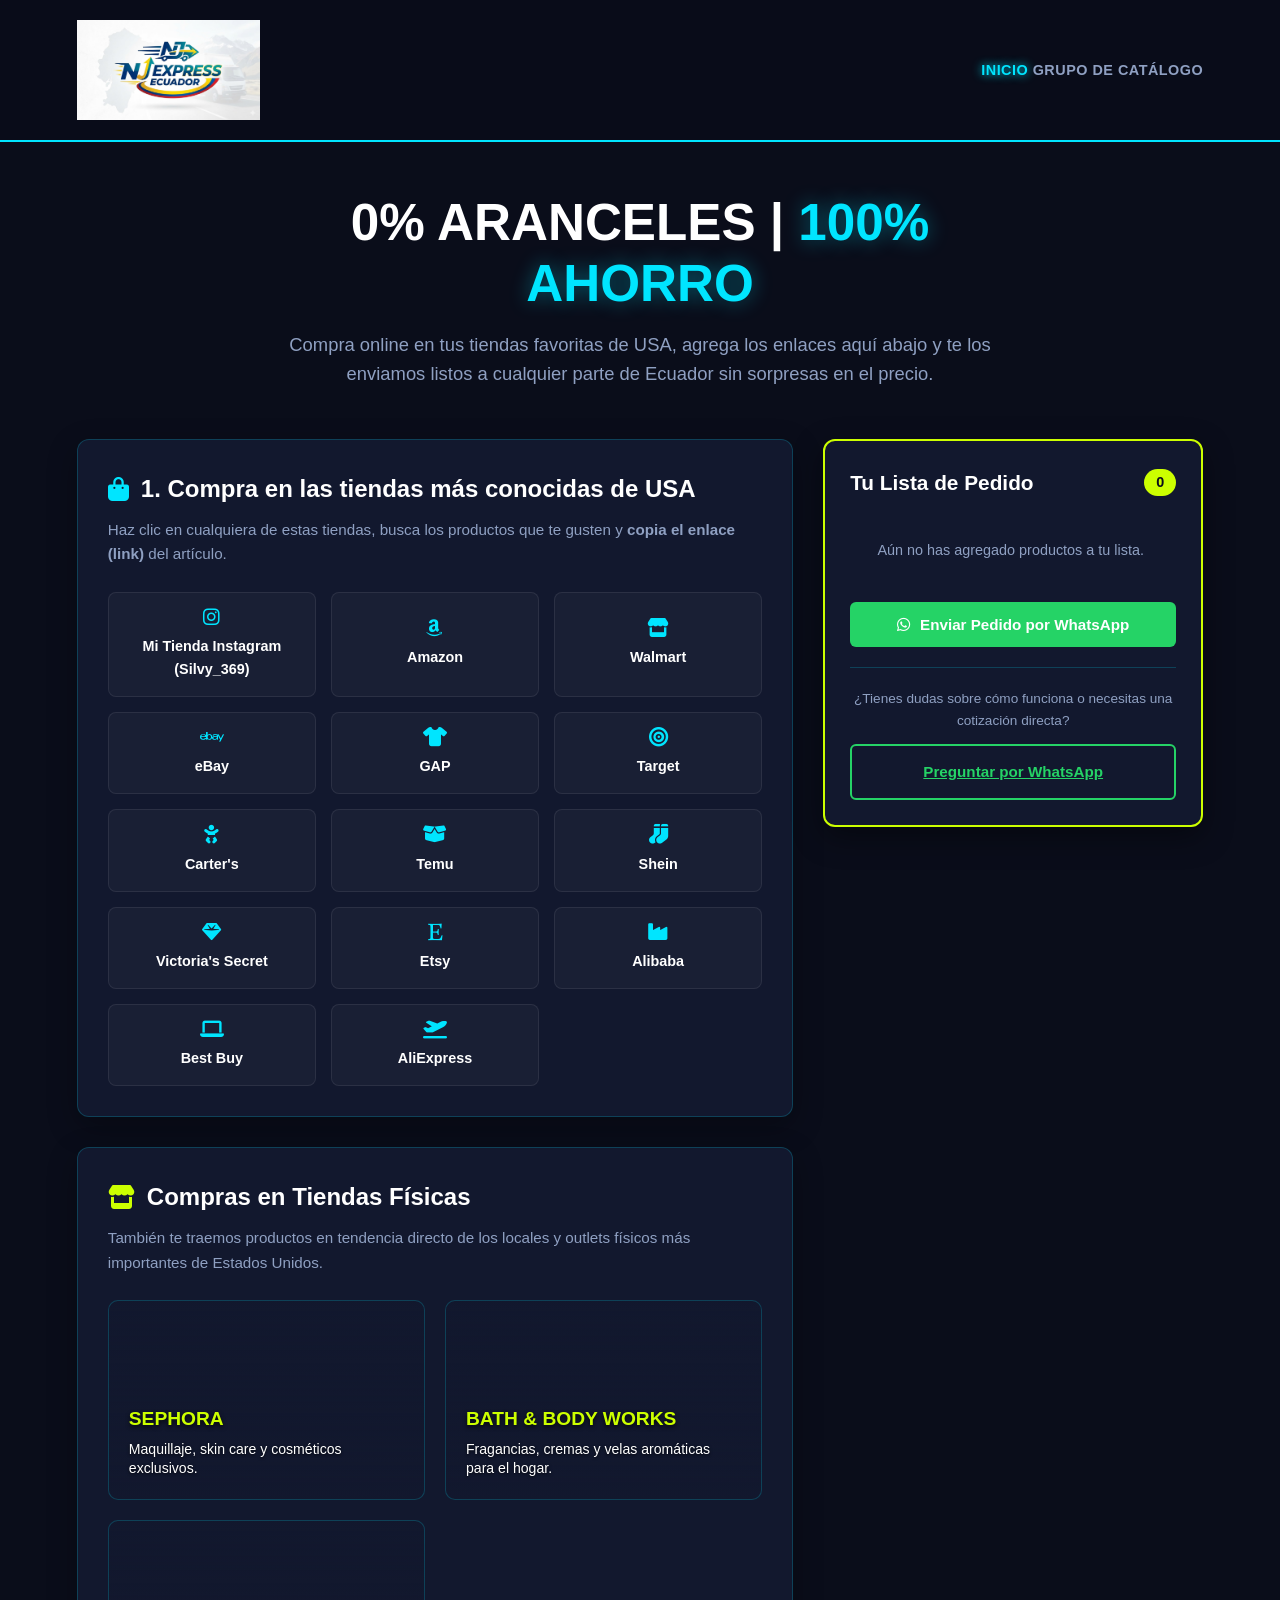
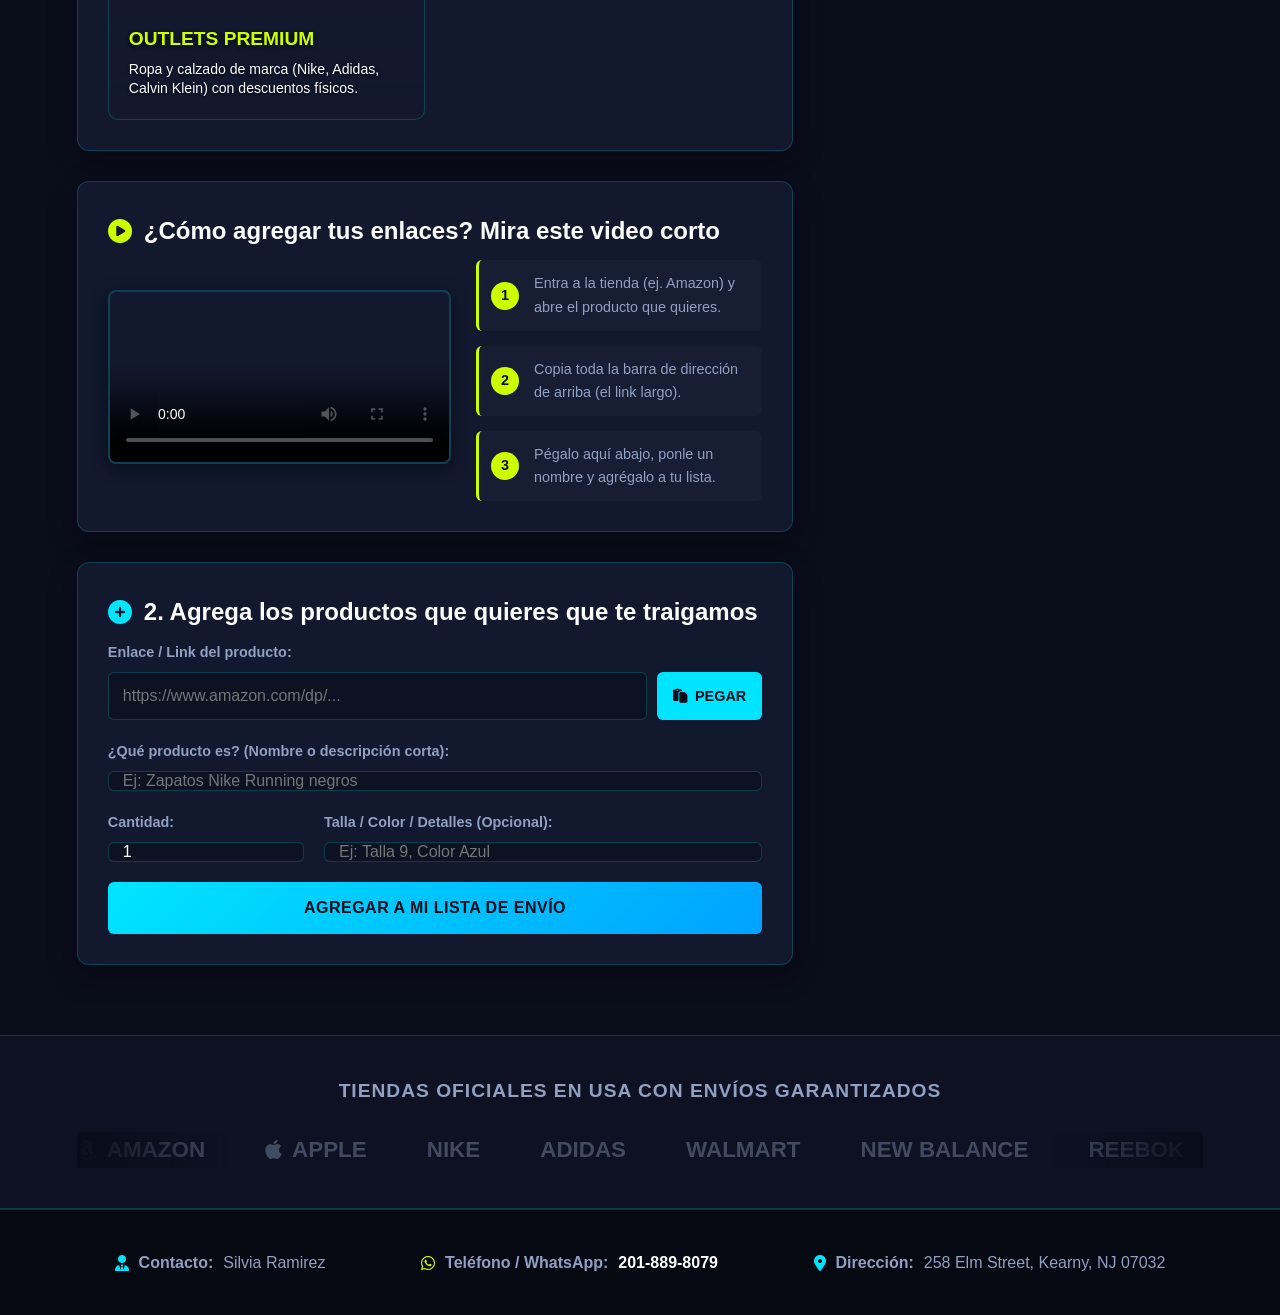
==== pruevas.html @ bc56a2fa "pruevas" ====
<!DOCTYPE html>
<html lang="es">
<head>
    <meta charset="UTF-8">
    <meta name="viewport" content="width=device-width, initial-scale=1.0">
    <title>NJ Express Ecuador | Tus compras en USA fácil</title>
     <link rel="apple-touch-icon" href="/apple-touch-icon.png">
    <link rel="stylesheet" href="pruevas.css">
    <link rel="manifest" href="manifest.json">
    <link rel="stylesheet" href="https://cdnjs.cloudflare.com/ajax/libs/font-awesome/6.4.0/css/all.min.css">
</head>
<body>

    <header class="navbar">
<div class="logo-container">
    <a href="#">
        <img src="images/logo3.webp" alt="NJ Express Ecuador" class="logo-img">
    </a>
</div>
        <nav class="nav-menu">
            <a href="#" class="active">INICIO</a>
            <a href="https://wa.me/12018898079" target="_blank" rel="noopener noreferrer">GRUPO DE CATÁLOGO</a>
        </nav>
    </header>

    <div class="hero-header">
        <h1>0% Aranceles | <span class="highlight">100% Ahorro</span></h1>
        <p>Compra online en tus tiendas favoritas de USA, agrega los enlaces aquí abajo y te los enviamos listos a cualquier parte de Ecuador sin sorpresas en el precio.</p>
    </div>

    <div class="container">
        
        <main class="contenido-principal">
            
            <section class="card-section">
                <h2><i class="fas fa-shopping-bag icon-cyan"></i> 1. Compra en las tiendas más conocidas de USA</h2>
                <p class="section-desc">Haz clic en cualquiera de estas tiendas, busca los productos que te gusten y <strong>copia el enlace (link)</strong> del artículo.</p>
                
                <div class="grid-tiendas">
                    <a href="https://www.instagram.com/silvy_369?utm_source=qr" target="_blank" class="tienda-card" rel="noopener noreferrer">
                        <i class="fab fa-instagram"></i> Mi Tienda Instagram (Silvy_369)</a>
                    <a href="https://www.amazon.com" target="_blank" class="tienda-card" rel="noopener noreferrer"><i class="fab fa-amazon"></i> Amazon</a>
                    <a href="https://www.walmart.com" target="_blank" class="tienda-card" rel="noopener noreferrer"><i class="fas fa-store"></i> Walmart</a>
                    <a href="https://www.ebay.com" target="_blank" class="tienda-card" rel="noopener noreferrer"><i class="fab fa-ebay"></i> eBay</a>
                    <a href="https://www.gap.com" target="_blank" class="tienda-card" rel="noopener noreferrer"><i class="fas fa-tshirt"></i> GAP</a>
                    <a href="https://www.target.com" target="_blank" class="tienda-card" rel="noopener noreferrer"><i class="fas fa-bullseye"></i> Target</a>
                    <a href="https://www.carters.com" target="_blank" class="tienda-card" rel="noopener noreferrer"><i class="fas fa-baby"></i> Carter's</a>
                    <a href="https://www.temu.com" target="_blank" class="tienda-card" rel="noopener noreferrer"><i class="fas fa-box-open"></i> Temu</a>
                    <a href="https://www.shein.com" target="_blank" class="tienda-card" rel="noopener noreferrer"><i class="fas fa-socks"></i> Shein</a>
                    <a href="https://www.victoriassecret.com" target="_blank" class="tienda-card" rel="noopener noreferrer"><i class="fas fa-gem"></i> Victoria's Secret</a>
                    <a href="https://www.etsy.com" target="_blank" class="tienda-card" rel="noopener noreferrer"><i class="fab fa-etsy"></i> Etsy</a>
                    <a href="https://www.alibaba.com" target="_blank" class="tienda-card" rel="noopener noreferrer"><i class="fas fa-industry"></i> Alibaba</a>
                    <a href="https://www.bestbuy.com" target="_blank" class="tienda-card" rel="noopener noreferrer"><i class="fas fa-laptop"></i> Best Buy</a>
                    <a href="https://www.aliexpress.com" target="_blank" class="tienda-card" rel="noopener noreferrer"><i class="fas fa-plane-departure"></i> AliExpress</a>
                </div>
            </section>

            <section class="card-section seccion-tiendas-fisicas">
                <h2><i class="fas fa-store icon-yellow"></i> Compras en Tiendas Físicas</h2>
                <p class="section-desc">También te traemos productos en tendencia directo de los locales y outlets físicos más importantes de Estados Unidos.</p>
                
                <div class="grid-fisicas">
                    <div class="fisica-card" style="background-image: linear-gradient(to bottom, rgba(18,24,46,0.3), rgba(18,24,46,0.95)), url('https://images.unsplash.com/photo-1601924994987-69e26d50dc26?w=500&auto=format&fit=crop&q=60');">
                        <div class="fisica-info">
                            <h3>SEPHORA</h3>
                            <p>Maquillaje, skin care y cosméticos exclusivos.</p>
                        </div>
                    </div>
                    <div class="fisica-card" style="background-image: linear-gradient(to bottom, rgba(18,24,46,0.3), rgba(18,24,46,0.95)), url('https://images.unsplash.com/photo-1513151233558-d860c5398176?w=500&auto=format&fit=crop&q=60');">
                        <div class="fisica-info">
                            <h3>BATH & BODY WORKS</h3>
                            <p>Fragancias, cremas y velas aromáticas para el hogar.</p>
                        </div>
                    </div>
                    <div class="fisica-card" style="background-image: linear-gradient(to bottom, rgba(18,24,46,0.3), rgba(18,24,46,0.95)), url('https://images.unsplash.com/photo-1542291026-7eec264c27ff?w=500&auto=format&fit=crop&q=60');">
                        <div class="fisica-info">
                            <h3>OUTLETS PREMIUM</h3>
                            <p>Ropa y calzado de marca (Nike, Adidas, Calvin Klein) con descuentos físicos.</p>
                        </div>
                    </div>
                </div>
            </section>

            <section class="card-section seccion-tutorial">
                <h2><i class="fas fa-play-circle icon-yellow"></i> ¿Cómo agregar tus enlaces? Mira este video corto</h2>
                <div class="grid-tutorial">
                    <div class="contenedor-video">
                        <video controls poster="https://images.unsplash.com/photo-1523474253046-8cd2748b5fd2?w=500&auto=format&fit=crop&q=60" width="100%">
                            <source src="tu-video.mp4" type="video/mp4">
                            Tu navegador no soporta videos incrustados.
                        </video>
                    </div>
                    <div class="pasos-guia">
                        <div class="paso">
                            <span class="numero">1</span>
                            <p>Entra a la tienda (ej. Amazon) y abre el producto que quieres.</p>
                        </div>
                        <div class="paso">
                            <span class="numero">2</span>
                            <p>Copia toda la barra de dirección de arriba (el link largo).</p>
                        </div>
                        <div class="paso">
                            <span class="numero">3</span>
                            <p>Pégalo aquí abajo, ponle un nombre y agrégalo a tu lista.</p>
                        </div>
                    </div>
                </div>
            </section>

            <section class="card-section">
                <h2><i class="fas fa-plus-circle icon-cyan"></i> 2. Agrega los productos que quieres que te traigamos</h2>
                <form id="form-producto" onsubmit="event.preventDefault(); agregarAlCarrito();">
                    <div class="form-grupo">
                        <label for="prod-url">Enlace / Link del producto:</label>
                        <div class="input-con-boton">
                            <input type="url" id="prod-url" placeholder="https://www.amazon.com/dp/..." required>
                            <button type="button" id="btn-pegar-link" class="btn-pegar" title="Pegar enlace copiado">
                                <i class="fas fa-paste"></i> Pegar
                            </button>
                        </div>
                    </div>
                    <div class="form-grupo">
                        <label for="prod-nombre">¿Qué producto es? (Nombre o descripción corta):</label>
                        <input type="text" id="prod-nombre" placeholder="Ej: Zapatos Nike Running negros" required>
                    </div>
                    <div class="form-row">
                        <div class="form-grupo field-cantidad">
                            <label for="prod-cantidad">Cantidad:</label>
                            <input type="number" id="prod-cantidad" value="1" min="1" required>
                        </div>
                        <div class="form-grupo field-detalles">
                            <label for="prod-nota">Talla / Color / Detalles (Opcional):</label>
                            <input type="text" id="prod-nota" placeholder="Ej: Talla 9, Color Azul">
                        </div>
                    </div>
                    <button type="submit" class="btn-add">Agregar a mi Lista de Envío</button>
                </form>
            </section>
        </main>

        <aside class="barra-lateral">
            <section class="carrito-fijo">
                <h2>Tu Lista de Pedido <span id="contador-productos" class="badge-contador">0</span></h2>
                
                <ul id="lista-carrito" class="lista-productos">
                    <p class="vacio-msg" id="carrito-vacio">Aún no has agregado productos a tu lista.</p>
                </ul>

                <button class="btn-whatsapp" onclick="enviarPedidoWhatsApp()">
                    <i class="fab fa-whatsapp"></i> Enviar Pedido por WhatsApp
                </button>

                <hr class="separador">

                <p class="txt-ayuda">¿Tienes dudas sobre cómo funciona o necesitas una cotización directa?</p>
                <a href="https://wa.me/12018898079?text=Hola%20Silvia,%20tengo%20una%20duda%20sobre%20los%20envíos%20a%20Ecuador." target="_blank" rel="noopener noreferrer" class="btn-whatsapp btn-contacto-directo">
                    Preguntar por WhatsApp
                </a>
            </section>
        </aside>

    </div>

    <section class="seccion-marcas">
        <h2>Tiendas oficiales en USA con envíos garantizados</h2>
        <div class="carrusel-contenedor">
            <div class="carrusel-track">
                <div class="marca-logo"><i class="fab fa-amazon"></i> AMAZON</div>
                <div class="marca-logo"><i class="fab fa-apple"></i> APPLE</div>
                <div class="marca-logo">NIKE</div>
                <div class="marca-logo">ADIDAS</div>
                <div class="marca-logo">WALMART</div>
                <div class="marca-logo">NEW BALANCE</div>
                <div class="marca-logo">REEBOK</div>
                <div class="marca-logo">GAP</div>
                <div class="marca-logo">EBAY</div>
                
                <div class="marca-logo"><i class="fab fa-amazon"></i> AMAZON</div>
                <div class="marca-logo"><i class="fab fa-apple"></i> APPLE</div>
                <div class="marca-logo">NIKE</div>
                <div class="marca-logo">ADIDAS</div>
                <div class="marca-logo">WALMART</div>
                <div class="marca-logo">NEW BALANCE</div>
                <div class="marca-logo">REEBOK</div>
                <div class="marca-logo">GAP</div>
                <div class="marca-logo">EBAY</div>
            </div>
        </div>
    </section>

    <footer class="footer-info">
        <div class="footer-content">
            <p><i class="fas fa-user-tie icon-cyan"></i> <strong>Contacto:</strong> Silvia Ramirez</p>
            <p><i class="fab fa-whatsapp icon-yellow"></i> <strong>Teléfono / WhatsApp:</strong> <a href="https://wa.me/12018898079" target="_blank" rel="noopener noreferrer">201-889-8079</a></p>
            <p><i class="fas fa-map-marker-alt icon-cyan"></i> <strong>Dirección:</strong> 258 Elm Street, Kearny, NJ 07032</p>
        </div>
    </footer>

    <script src="pruevas.js"></script>
</body>
</html>
---- pruevas.css ----
/* --- PALETA DE COLORES LLAMATIVA Y ELÉCTRICA --- */
:root {
    --bg-dark: #0a0d1a;          
    --bg-card: #12182e;          
    --primary-neon: #00e5ff;     
    --secondary-neon: #ccff00;   
    --text-light: #ffffff;
    --text-muted: #8fa0c2;
    --border-color: rgba(0, 229, 255, 0.2);
    --font-main: 'Segoe UI', Roboto, Helvetica, Arial, sans-serif;
}

/* --- ESTILOS BASE --- */
* {
    margin: 0;
    padding: 0;
    box-sizing: border-box;
}

body {
    background-color: var(--bg-dark);
    color: var(--text-light);
    font-family: var(--font-main);
    line-height: 1.6;
    overflow-x: hidden;
}

/* --- NAVBAR --- */
.navbar {
    display: flex;
    justify-content: space-between;
    align-items: center;
    padding: 20px 6%;
    background-color: rgba(10, 13, 26, 0.95);
    border-bottom: 2px solid var(--primary-neon);
    position: sticky;
    top: 0;
    z-index: 1000;

}

/* Contenedor del logo en la esquina superior izquierda */
.logo-container {
    display: flex;
    align-items: center;
    justify-content: flex-start;
}

/* Estilos para que la imagen del logo no se deforme */
.logo-img {
    max-height: 100px;       /* Ajusta esta altura según qué tan grande quieras el logo */
    width: auto;         /* Mantiene la proporción original de tu logo */
    object-fit: contain;
    display: block;
}

/* Opcional: un pequeño efecto visual al pasar el mouse por encima */
.logo-img:hover {
    opacity: 0.9;
}

.nav-menu a {
    font-size: 0.9rem;
    font-weight: 700;
    color: var(--text-muted);
    text-transform: uppercase;
    text-decoration: none;
    letter-spacing: 0.5px;
}

.nav-menu a.active, .nav-menu a:hover {
    color: var(--primary-neon);
    text-shadow: 0 0 10px var(--primary-neon);
}

/* --- HERO HEADER --- */
.hero-header {
    text-align: center;
    padding: 50px 6% 30px 6%;
    max-width: 900px;
    margin: 0 auto;
}

.hero-header h1 {
    font-size: 3.2rem;
    font-weight: 900;
    text-transform: uppercase;
    line-height: 1.2;
    margin-bottom: 15px;
}

.hero-header .highlight {
    color: var(--primary-neon);
    text-shadow: 0 0 20px rgba(0, 229, 255, 0.4);
}

.hero-header p {
    font-size: 1.15rem;
    color: var(--text-muted);
}

/* --- CONTENEDOR GRID DOS COLUMNAS --- */
.container {
    display: grid;
    grid-template-columns: 1fr 380px;
    gap: 30px;
    padding: 20px 6% 40px 6%;
    max-width: 1400px;
    margin: 0 auto;
}

/* --- TARJETAS DE SECCIÓN --- */
.card-section {
    background-color: var(--bg-card);
    border-radius: 12px;
    padding: 30px;
    margin-bottom: 30px;
    border: 1px solid var(--border-color);
    box-shadow: 0 10px 30px rgba(0, 0, 0, 0.3);
}

.card-section h2 {
    font-size: 1.5rem;
    font-weight: 800;
    margin-bottom: 10px;
    display: flex;
    align-items: center;
    gap: 12px;
}

.section-desc {
    color: var(--text-muted);
    margin-bottom: 25px;
    font-size: 0.95rem;
}

.icon-cyan { color: var(--primary-neon); }
.icon-yellow { color: var(--secondary-neon); }

/* --- GRID DE TIENDAS ONLINE --- */
.grid-tiendas {
    display: grid;
    grid-template-columns: repeat(auto-fill, minmax(160px, 1fr));
    gap: 15px;
}

.tienda-card {
    background-color: rgba(255, 255, 255, 0.03);
    border: 1px solid rgba(255, 255, 255, 0.08);
    color: var(--text-light);
    padding: 15px 10px;
    text-align: center;
    border-radius: 8px;
    font-weight: 700;
    font-size: 0.9rem;
    text-decoration: none;
    display: flex;
    flex-direction: column;
    justify-content: center;
    align-items: center;
    gap: 8px;
    transition: all 0.2s ease;
}

.tienda-card i {
    font-size: 1.2rem;
    color: var(--primary-neon);
}

.tienda-card:hover {
    border-color: var(--primary-neon);
    background-color: rgba(0, 229, 255, 0.05);
    transform: translateY(-3px);
    box-shadow: 0 5px 15px rgba(0, 229, 255, 0.2);
}

.tienda-card.tienda-propia {
    grid-column: span 2;
    background: linear-gradient(135deg, #f09433 0%, #e6683c 25%, #dc2743 50%, #cc2366 75%, #bc1888 100%);
    border: none;
}
.tienda-card.tienda-propia i { color: #fff; }
.tienda-card.tienda-propia:hover {
    transform: translateY(-3px);
    box-shadow: 0 5px 20px rgba(220, 39, 67, 0.4);
}

/* --- SECCIÓN TIENDAS FÍSICAS --- */
.grid-fisicas {
    display: grid;
    grid-template-columns: repeat(auto-fit, minmax(240px, 1fr));
    gap: 20px;
    margin-top: 15px;
}

.fisica-card {
    height: 200px;
    background-size: cover;
    background-position: center;
    border-radius: 10px;
    border: 1px solid var(--border-color);
    display: flex;
    align-items: flex-end;
    padding: 20px;
    transition: transform 0.3s ease, border-color 0.3s ease, box-shadow 0.3s ease;
}

.fisica-card:hover {
    transform: scale(1.02);
    border-color: var(--secondary-neon);
    box-shadow: 0 8px 25px rgba(204, 255, 0, 0.25);
}

.fisica-info h3 {
    font-size: 1.2rem;
    font-weight: 800;
    color: var(--secondary-neon);
    margin-bottom: 5px;
    text-shadow: 0 2px 4px rgba(0,0,0,0.8);
}

.fisica-info p {
    font-size: 0.88rem;
    color: var(--text-light);
    text-shadow: 0 1px 3px rgba(0,0,0,0.8);
    line-height: 1.4;
}

/* --- SECCIÓN TUTORIAL VIDEO --- */
.grid-tutorial {
    display: grid;
    grid-template-columns: 1.2fr 1fr;
    gap: 25px;
    align-items: center;
}

.contenedor-video video {
    border-radius: 8px;
    border: 2px solid var(--border-color);
    box-shadow: 0 4px 15px rgba(0,0,0,0.5);
}

.pasos-guia {
    display: flex;
    flex-direction: column;
    gap: 15px;
}

.paso {
    display: flex;
    align-items: center;
    gap: 15px;
    background-color: rgba(255,255,255,0.02);
    padding: 12px;
    border-radius: 6px;
    border-left: 3px solid var(--secondary-neon);
}

.paso .numero {
    background-color: var(--secondary-neon);
    color: var(--bg-dark);
    width: 28px;
    height: 28px;
    border-radius: 50%;
    display: flex;
    justify-content: center;
    align-items: center;
    font-weight: 900;
    font-size: 0.9rem;
    flex-shrink: 0;
}

.paso p {
    font-size: 0.9rem;
    color: var(--text-muted);
}

/* --- FORMULARIO DE PRODUCTOS --- */
#form-producto {
    display: flex;
    flex-direction: column;
    gap: 20px;
}

.form-grupo {
    display: flex;
    flex-direction: column;
    gap: 8px;
}

/* Contenedor flexible para el input de URL y el botón Pegar */
.input-con-boton {
    display: flex;
    gap: 10px;
    align-items: center;
    width: 100%;
}

.form-row {
    display: flex;
    gap: 20px;
}

.field-cantidad { width: 30%; }
.field-detalles { width: 70%; }

label {
    font-size: 0.9rem;
    font-weight: 700;
    color: var(--text-muted);
}

/* Optimización táctil: tamaño regular y font-size a 16px para evitar auto-zoom en iOS */
input, 
.input-con-boton input {
    flex: 1;
    background-color: rgba(0, 0, 0, 0.25);
    border: 1px solid var(--border-color);
    height: 48px;
    padding: 0 14px;
    border-radius: 6px;
    color: #fff;
    font-family: inherit;
    font-size: 16px;
    transition: border-color 0.2s;
    box-sizing: border-box;
}

input:focus {
    outline: none;
    border-color: var(--primary-neon);
    box-shadow: 0 0 10px rgba(0, 229, 255, 0.2);
}

/* Estilo responsivo para el botón integrado de "Pegar" */
.btn-pegar {
    height: 48px;
    padding: 0 16px;
    background-color: var(--primary-neon);
    color: var(--bg-dark);
    border: none;
    border-radius: 6px;
    font-weight: 800;
    font-size: 0.9rem;
    text-transform: uppercase;
    cursor: pointer;
    display: flex;
    align-items: center;
    gap: 8px;
    transition: all 0.2s ease;
    white-space: nowrap;
}

.btn-pegar:active {
    transform: scale(0.95);
    background-color: #00b8cc;
}

.btn-add {
    background: linear-gradient(135deg, var(--primary-neon), #00a2ff);
    color: var(--bg-dark);
    border: none;
    padding: 16px;
    font-size: 1rem;
    font-weight: 800;
    border-radius: 6px;
    cursor: pointer;
    text-transform: uppercase;
    letter-spacing: 0.5px;
    transition: transform 0.2s, box-shadow 0.2s;
    height: 52px;
    display: flex;
    justify-content: center;
    align-items: center;
}

.btn-add:hover {
    transform: translateY(-2px);
    box-shadow: 0 5px 20px var(--primary-neon);
}

/* --- ASIDE / CARRITO FIJO --- */
.barra-lateral {
    position: relative;
}

.carrito-fijo {
    position: sticky;
    top: 110px;
    background-color: var(--bg-card);
    border: 2px solid var(--secondary-neon);
    border-radius: 12px;
    padding: 25px;
    box-shadow: 0 10px 30px rgba(0,0,0,0.4);
}

.carrito-fijo h2 {
    font-size: 1.3rem;
    font-weight: 800;
    margin-bottom: 20px;
    display: flex;
    justify-content: space-between;
    align-items: center;
}

.badge-contador {
    background-color: var(--secondary-neon);
    color: var(--bg-dark);
    font-size: 0.9rem;
    font-weight: 900;
    padding: 2px 12px;
    border-radius: 20px;
}

.lista-productos {
    list-style: none;
    max-height: 260px;
    overflow-y: auto;
    margin-bottom: 20px;
    padding-right: 5px;
}

.lista-productos::-webkit-scrollbar { width: 5px; }
.lista-productos::-webkit-scrollbar-thumb { background: var(--border-color); border-radius: 10px; }

.vacio-msg {
    color: var(--text-muted);
    font-size: 0.9rem;
    text-align: center;
    padding: 20px 0;
}

.item-carrito {
    background-color: rgba(255,255,255,0.03);
    padding: 12px;
    border-radius: 6px;
    margin-bottom: 10px;
    border-left: 3px solid var(--primary-neon);
    position: relative;
}

.item-carrito h4 {
    font-size: 0.95rem;
    font-weight: 700;
    max-width: 85%;
    white-space: nowrap;
    overflow: hidden;
    text-overflow: ellipsis;
}

.item-carrito p {
    font-size: 0.85rem;
    color: var(--text-muted);
}

.item-carrito .btn-eliminar {
    position: absolute;
    top: 12px;
    right: 12px;
    background: transparent;
    border: none;
    color: #ff3b30;
    cursor: pointer;
    font-size: 1rem;
}

.btn-whatsapp {
    width: 100%;
    background-color: #25d366;
    color: #fff;
    border: none;
    padding: 14px;
    font-size: 0.95rem;
    font-weight: 700;
    border-radius: 6px;
    cursor: pointer;
    display: flex;
    justify-content: center;
    align-items: center;
    gap: 10px;
    transition: background-color 0.2s, transform 0.2s;
}

.btn-whatsapp:hover {
    background-color: #20ba5a;
    transform: translateY(-2px);
}

.separador {
    border: 0;
    height: 1px;
    background-color: var(--border-color);
    margin: 20px 0;
}

.txt-ayuda {
    font-size: 0.85rem;
    color: var(--text-muted);
    text-align: center;
    margin-bottom: 12px;
}

.btn-contacto-directo {
    background-color: transparent;
    border: 2px solid #25d366;
    color: #25d366;
}
.btn-contacto-directo:hover {
    background-color: rgba(37, 211, 102, 0.1);
    color: #25d366;
}

/* --- CARRUSEL INFINITO --- */
.seccion-marcas {
    padding: 40px 6%;
    background-color: rgba(18, 24, 46, 0.4);
    border-top: 1px solid var(--border-color);
    border-bottom: 1px solid var(--border-color);
    text-align: center;
}

.seccion-marcas h2 {
    font-size: 1.2rem;
    text-transform: uppercase;
    color: var(--text-muted);
    letter-spacing: 1px;
    margin-bottom: 25px;
}

.carrusel-contenedor {
    overflow: hidden;
    white-space: nowrap;
    position: relative;
    width: 100%;
    display: flex;
}

.carrusel-contenedor::before, .carrusel-contenedor::after {
    content: "";
    height: 100%;
    position: absolute;
    width: 150px;
    z-index: 2;
    pointer-events: none;
}
.carrusel-contenedor::before { left: 0; background: linear-gradient(to right, var(--bg-dark), transparent); }
.carrusel-contenedor::after { right: 0; background: linear-gradient(to left, var(--bg-dark), transparent); }

.carrusel-track {
    display: flex;
    gap: 60px;
    width: max-content;
    animation: scroll 25s linear infinite;
}

.marca-logo {
    font-size: 1.4rem;
    font-weight: 800;
    color: var(--text-muted);
    opacity: 0.4;
    display: flex;
    align-items: center;
    gap: 10px;
    transition: all 0.2s ease;
}

.marca-logo:hover {
    opacity: 1;
    color: var(--primary-neon);
    text-shadow: 0 0 10px rgba(0, 229, 255, 0.6);
}

@keyframes scroll {
    0% { transform: translateX(0); }
    100% { transform: translateX(calc(-50% - 30px)); }
}

/* --- PIE DE PÁGINA --- */
.footer-info {
    padding: 40px 6%;
    background-color: #060812;
    border-top: 1px solid var(--border-color);
}

.footer-content {
    display: flex;
    justify-content: space-around;
    flex-wrap: wrap;
    gap: 20px;
    max-width: 1200px;
    margin: 0 auto;
}

.footer-content p {
    font-size: 1rem;
    color: var(--text-muted);
    display: flex;
    align-items: center;
    gap: 10px;
}

.footer-content a {
    color: var(--text-light);
    text-decoration: none;
    font-weight: bold;
}

.footer-content a:hover {
    color: var(--secondary-neon);
}

/* --- RESPONSIVO --- */
@media (max-width: 1024px) {
    .container { grid-template-columns: 1fr; }
    .carrito-fijo { position: relative; top: 0; }
}

@media (max-width: 768px) {
    .footer-content { flex-direction: column; align-items: flex-start; gap: 15px; }
}

@media (max-width: 680px) {
    .hero-header h1 { font-size: 2.2rem; }
    .grid-tutorial { grid-template-columns: 1fr; }
    .form-row { flex-direction: column; gap: 20px; }
    .field-cantidad, .field-detalles { width: 100%; }
    .grid-tiendas { grid-template-columns: repeat(auto-fill, minmax(130px, 1fr)); }
    .navbar { flex-direction: column; gap: 10px; text-align: center; }
    .carrusel-contenedor::before, .carrusel-contenedor::after { width: 50px; }
    
    .btn-pegar {
        padding: 0 12px;
        font-size: 0.85rem;
    }
}
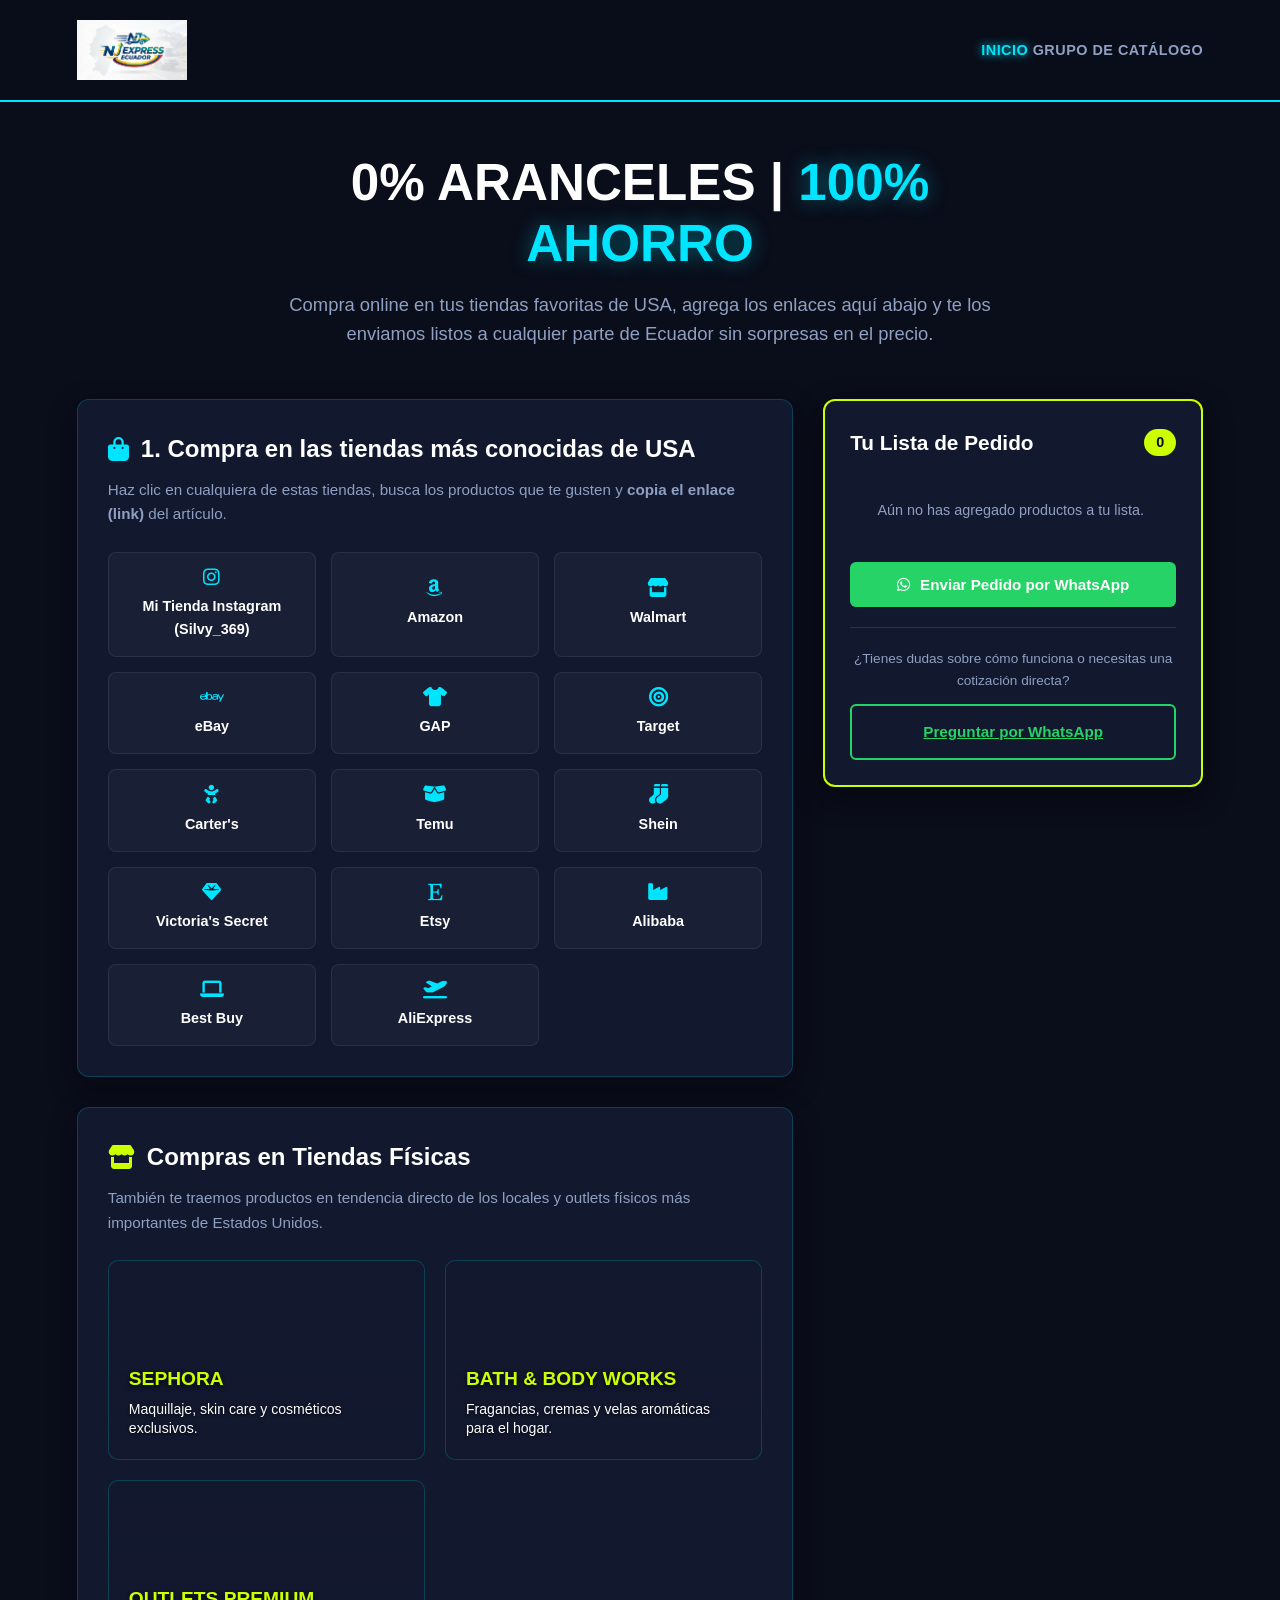
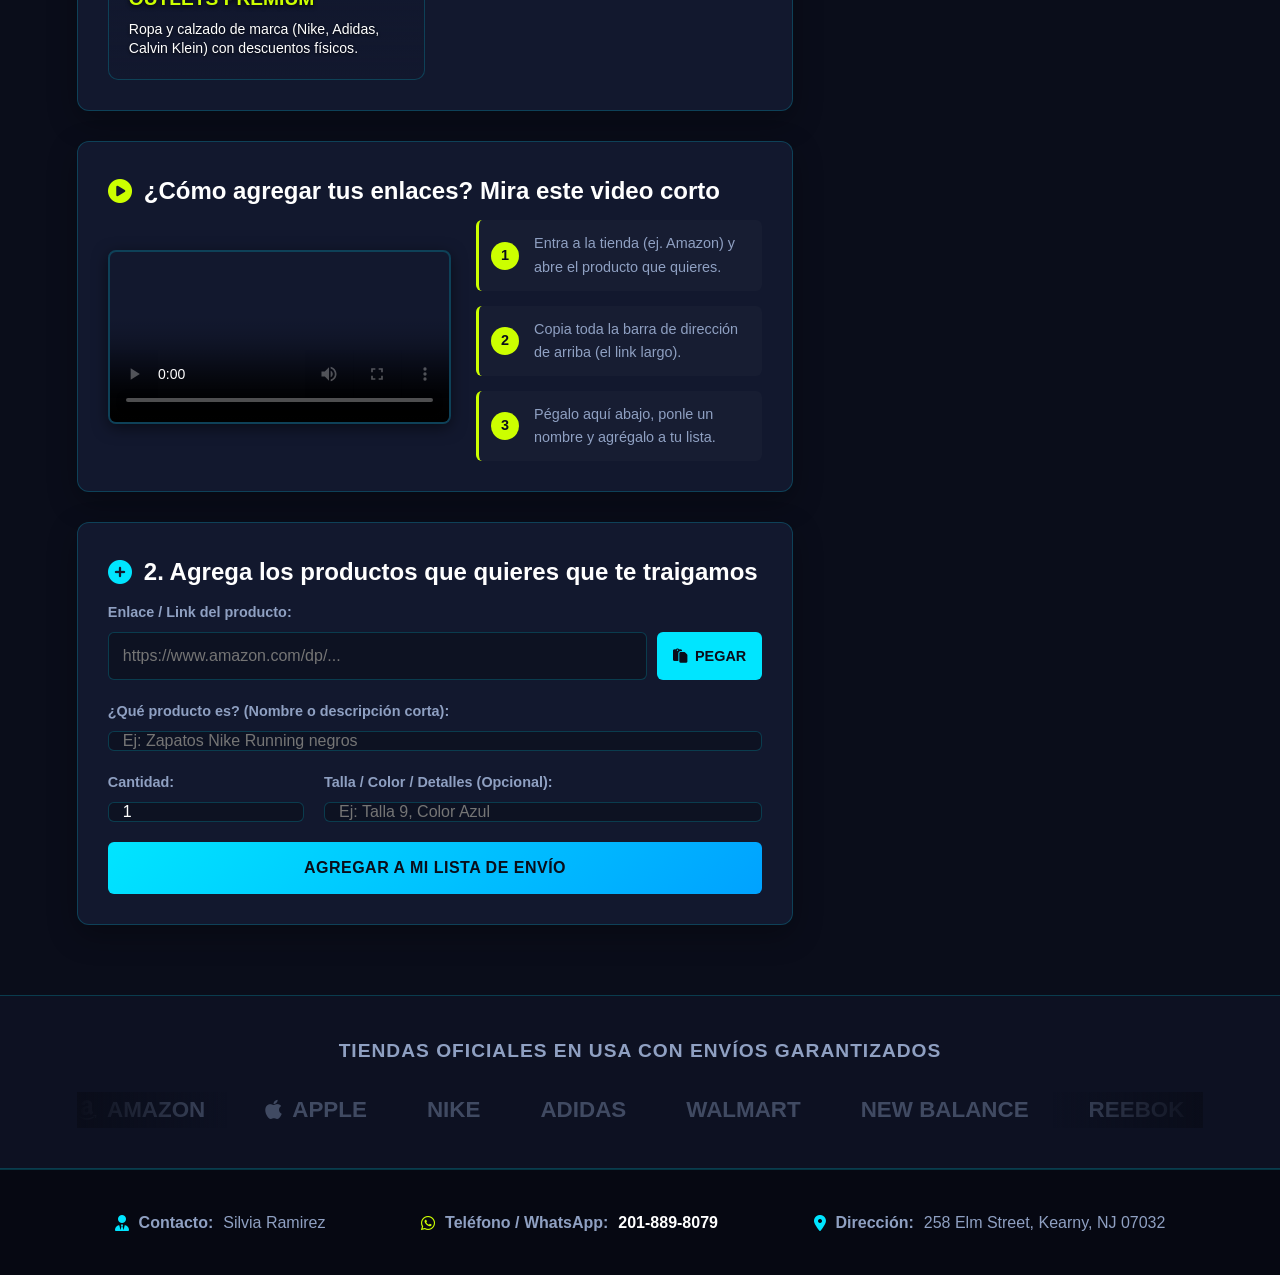
==== commit f6e4c298: "prueva" ====
--- a/pruevas.html
+++ b/pruevas.html
@@ -7,14 +7,14 @@
      <link rel="apple-touch-icon" href="/apple-touch-icon.png">
     <link rel="stylesheet" href="pruevas.css">
     <link rel="manifest" href="manifest.json">
-    <link rel="stylesheet" href="https://cdnjs.cloudflare.com/ajax/libs/font-awesome/6.4.0/css/all.min.css">
+    <link rel="stylesheet" href="https://cdnjs.cloudflare.com/ajax/libs/font-awesome/6.4.0/css/all.min.css" media="print" onload="this.media='all'">
 </head>
 <body>
 
     <header class="navbar">
 <div class="logo-container">
     <a href="#">
-        <img src="images/logo3.webp" alt="NJ Express Ecuador" class="logo-img">
+        <img src="images/logo3.webp" alt="NJ Express Ecuador" class="logo-img" width="180" height="60" fetchpriority="high">
     </a>
 </div>
         <nav class="nav-menu">
--- a/pruevas.css
+++ b/pruevas.css
@@ -1,5 +1,4 @@
-/* --- PALETA DE COLORES LLAMATIVA Y ELÉCTRICA --- */
-:root {
+ :root {
     --bg-dark: #0a0d1a;          
     --bg-card: #12182e;          
     --primary-neon: #00e5ff;     
@@ -203,6 +202,7 @@
     align-items: flex-end;
     padding: 20px;
     transition: transform 0.3s ease, border-color 0.3s ease, box-shadow 0.3s ease;
+    transform: translateZ(0); /*Forzar aceleracion de hardware para evitar lag al hacer scroll */
 }
 
 .fisica-card:hover {
@@ -551,6 +551,7 @@
     gap: 60px;
     width: max-content;
     animation: scroll 25s linear infinite;
+    will-change: transform; /* Realiza la animación directamente en la GPU del móvil */
 }
 
 .marca-logo {
@@ -609,7 +610,111 @@
     color: var(--secondary-neon);
 }
 
-/* --- RESPONSIVO --- */
+/* --- RESPONSIVO OPTIMIZADO (PERFORMANCE & UX MÓVIL) --- */
+@media (max-width: 1024px) {
+    .container { 
+        grid-template-columns: 1fr; 
+        padding: 15px 4%;
+    }
+    .carrito-fijo { 
+        position: relative; 
+        top: 0; 
+    }
+}
+
+@media (max-width: 768px) {
+    .navbar {
+        padding: 15px 4%;
+    }
+    
+    .logo-img {
+        max-height: 70px; /* Reduce el tamaño del logo en móviles para no empujar el contenido */
+    }
+
+    .footer-content { 
+        flex-direction: column; 
+        align-items: flex-start; 
+        gap: 15px; 
+    }
+
+    /* Optimización de Touch Targets según Google Lighthouse (Mínimo 48px) */
+    .tienda-card {
+        padding: 18px 12px; /* Más espacio interno para pulsaciones fáciles con el pulgar */
+        min-height: 52px;
+    }
+    
+    .nav-menu a {
+        padding: 12px; /* Incrementa el área táctil en el menú superior */
+        display: inline-block;
+    }
+}
+
+@media (max-width: 680px) {
+    .hero-header {
+        padding: 30px 4% 15px 4%;
+    }
+
+    .hero-header h1 { 
+        font-size: 2rem; /* Evita que el título rompa en demasiadas líneas */
+    }
+    
+    .hero-header p {
+        font-size: 1rem;
+    }
+
+    .card-section {
+        padding: 20px 15px; /* Más espacio útil para el contenido central en pantallas angostas */
+        margin-bottom: 20px;
+    }
+
+    .grid-tutorial { 
+        grid-template-columns: 1fr; 
+        gap: 15px;
+    }
+    
+    /* Evita saltos de renderizado al forzar una relación de aspecto nativa en el video */
+    .contenedor-video video {
+        width: 100%;
+        height: auto;
+        aspect-ratio: 16 / 9; 
+    }
+
+    .form-row { 
+        flex-direction: column; 
+        gap: 20px; 
+    }
+    
+    .field-cantidad, .field-detalles { 
+        width: 100%; 
+    }
+    
+    .grid-tiendas { 
+        grid-template-columns: repeat(auto-fill, minmax(140px, 1fr)); 
+        gap: 10px;
+    }
+    
+    .navbar { 
+        flex-direction: column; 
+        gap: 12px; 
+        text-align: center; 
+    }
+    
+    .carrusel-contenedor::before, .carrusel-contenedor::after { 
+        width: 40px; /* Reduce los gradientes laterales para ahorrar procesamiento gráfico */
+    }
+    
+    /* El input y el botón de pegar se adaptan perfectamente sin desbordar */
+    .input-con-boton {
+        flex-direction: row;
+        align-items: center;
+    }
+
+    .btn-pegar {
+        padding: 0 14px;
+        font-size: 0.85rem;
+    }
+}
+/* --- RESPONSIVO --- 
 @media (max-width: 1024px) {
     .container { grid-template-columns: 1fr; }
     .carrito-fijo { position: relative; top: 0; }
@@ -632,4 +737,4 @@
         padding: 0 12px;
         font-size: 0.85rem;
     }
-}+}*/
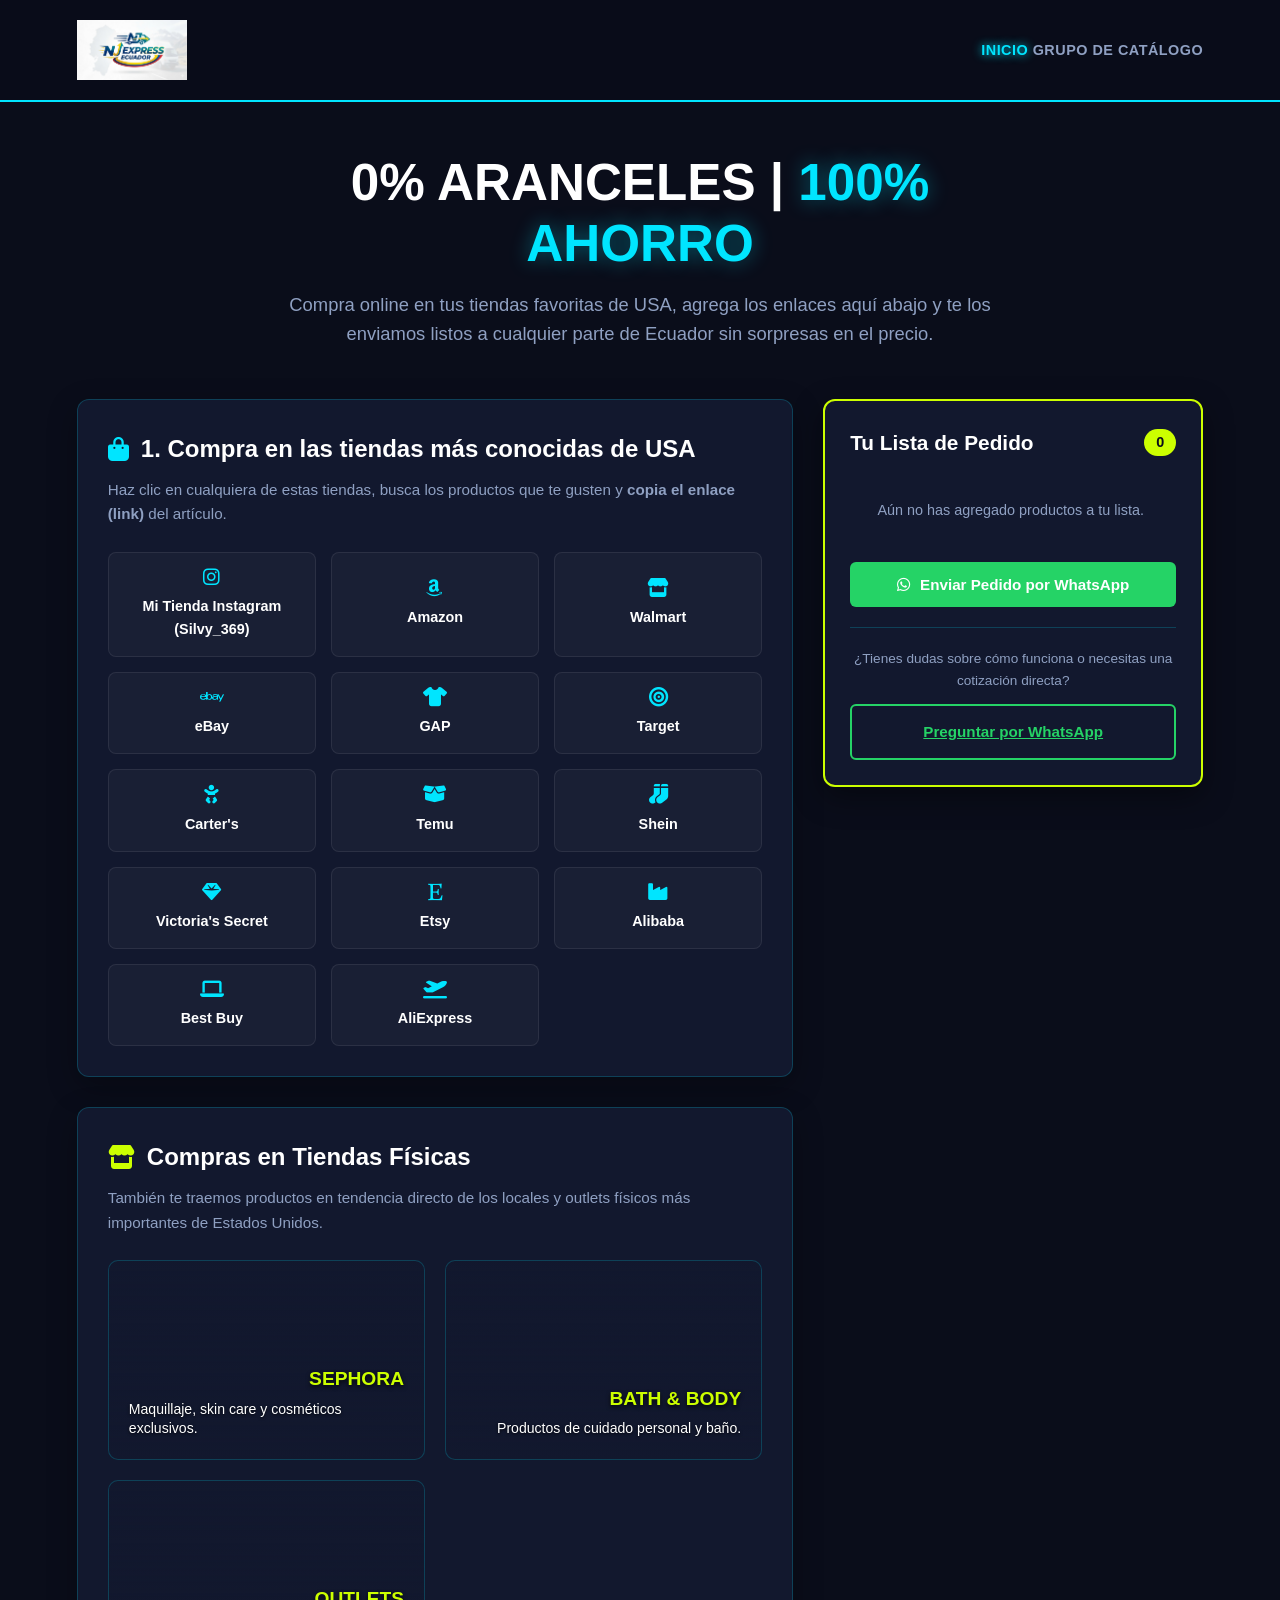
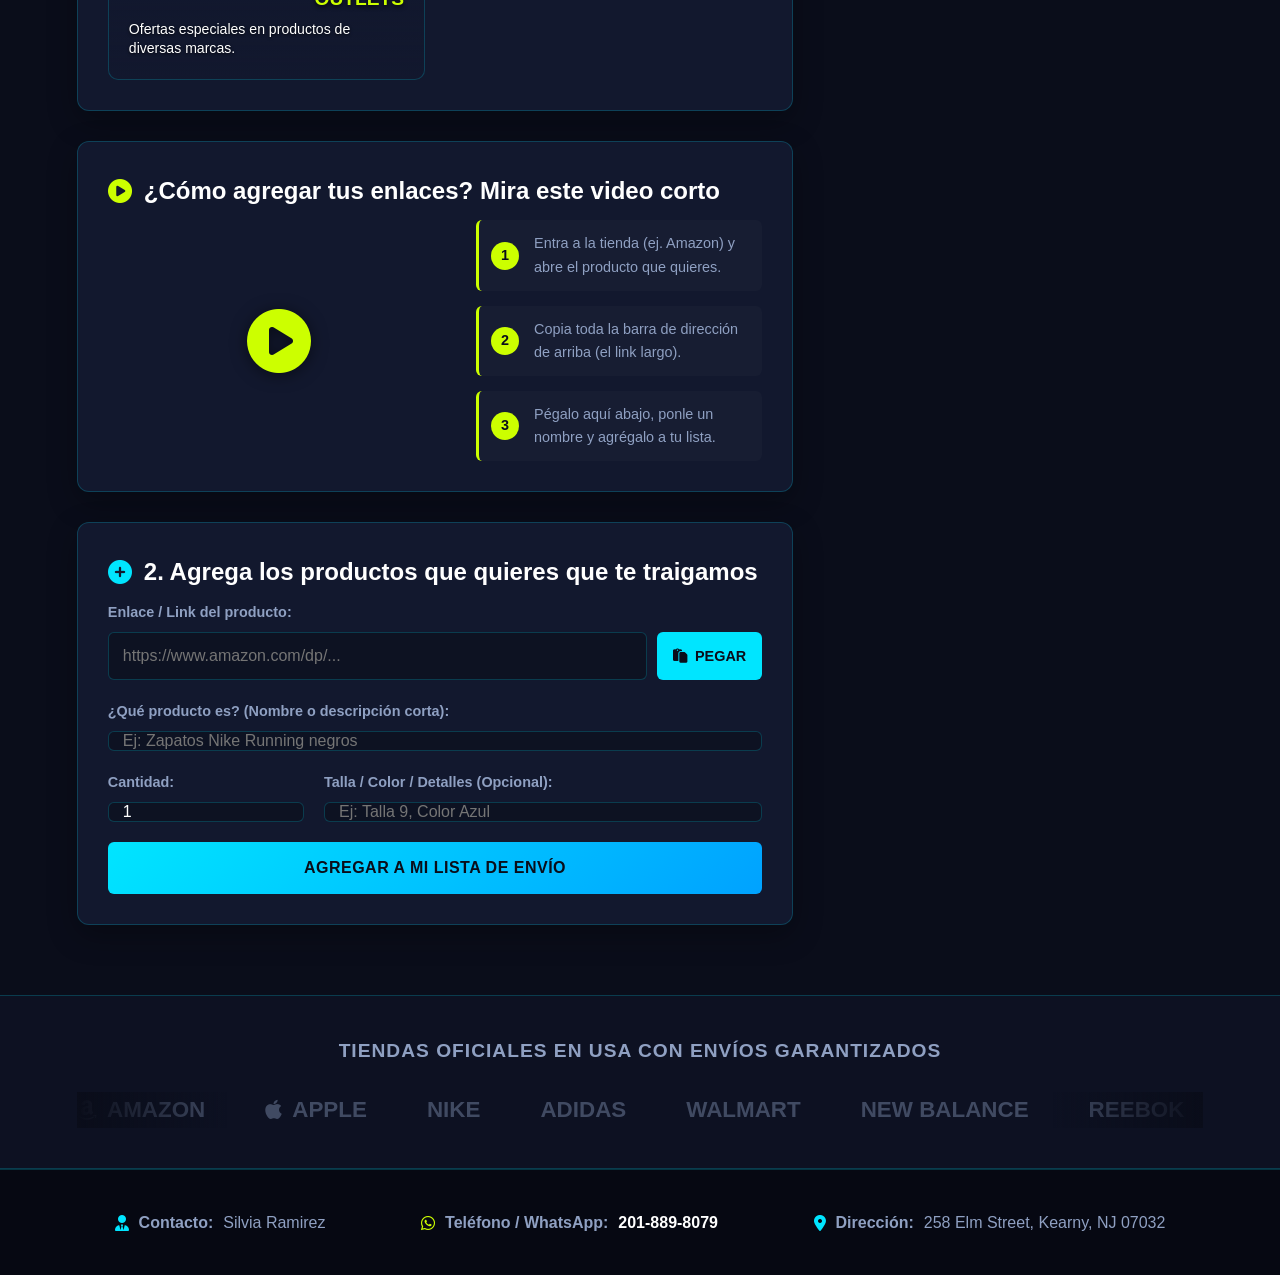
==== commit d6af502f: "prueva" ====
--- a/pruevas.html
+++ b/pruevas.html
@@ -4,10 +4,12 @@
     <meta charset="UTF-8">
     <meta name="viewport" content="width=device-width, initial-scale=1.0">
     <title>NJ Express Ecuador | Tus compras en USA fácil</title>
-     <link rel="apple-touch-icon" href="/apple-touch-icon.png">
+    <link rel="apple-touch-icon" href="/apple-touch-icon.png">
+    <link rel="manifest" href="manifest.json">
+
+    <link rel="stylesheet" href="https://cdnjs.cloudflare.com/ajax/libs/font-awesome/6.4.0/css/all.min.css" integrity="sha512-iecdLmaskl7CVkqkXNQ/ZH/XLlvWZOJyj7Yy7tcenmpD1ypASozpmT/E0iPtmFIB46ZmdtAc9eNBvH0H/ZpiBw==" crossorigin="anonymous" referrerpolicy="no-referrer" />
+
     <link rel="stylesheet" href="pruevas.css">
-    <link rel="manifest" href="manifest.json">
-    <link rel="stylesheet" href="https://cdnjs.cloudflare.com/ajax/libs/font-awesome/6.4.0/css/all.min.css" media="print" onload="this.media='all'">
 </head>
 <body>
 
@@ -60,24 +62,14 @@
                 <p class="section-desc">También te traemos productos en tendencia directo de los locales y outlets físicos más importantes de Estados Unidos.</p>
                 
                 <div class="grid-fisicas">
-                    <div class="fisica-card" style="background-image: linear-gradient(to bottom, rgba(18,24,46,0.3), rgba(18,24,46,0.95)), url('https://images.unsplash.com/photo-1601924994987-69e26d50dc26?w=500&auto=format&fit=crop&q=60');">
-                        <div class="fisica-info">
-                            <h3>SEPHORA</h3>
-                            <p>Maquillaje, skin care y cosméticos exclusivos.</p>
-                        </div>
-                    </div>
-                    <div class="fisica-card" style="background-image: linear-gradient(to bottom, rgba(18,24,46,0.3), rgba(18,24,46,0.95)), url('https://images.unsplash.com/photo-1513151233558-d860c5398176?w=500&auto=format&fit=crop&q=60');">
-                        <div class="fisica-info">
-                            <h3>BATH & BODY WORKS</h3>
-                            <p>Fragancias, cremas y velas aromáticas para el hogar.</p>
-                        </div>
-                    </div>
-                    <div class="fisica-card" style="background-image: linear-gradient(to bottom, rgba(18,24,46,0.3), rgba(18,24,46,0.95)), url('https://images.unsplash.com/photo-1542291026-7eec264c27ff?w=500&auto=format&fit=crop&q=60');">
-                        <div class="fisica-info">
-                            <h3>OUTLETS PREMIUM</h3>
-                            <p>Ropa y calzado de marca (Nike, Adidas, Calvin Klein) con descuentos físicos.</p>
-                        </div>
-                    </div>
+                    
+                    <div class="fisica-card bg-sephora">                      <h3>SEPHORA</h3>
+                            <p>Maquillaje, skin care y cosméticos exclusivos.</p></div>
+                            
+                    <div class="fisica-card bg-bath">                      <h3>BATH & BODY</h3>
+                            <p>Productos de cuidado personal y baño.</p></div>
+                    <div class="fisica-card bg-outlets">                      <h3>OUTLETS</h3>
+                            <p>Ofertas especiales en productos de diversas marcas.</p></div>
                 </div>
             </section>
 
@@ -85,11 +77,10 @@
                 <h2><i class="fas fa-play-circle icon-yellow"></i> ¿Cómo agregar tus enlaces? Mira este video corto</h2>
                 <div class="grid-tutorial">
                     <div class="contenedor-video">
-                        <video controls poster="https://images.unsplash.com/photo-1523474253046-8cd2748b5fd2?w=500&auto=format&fit=crop&q=60" width="100%">
-                            <source src="tu-video.mp4" type="video/mp4">
-                            Tu navegador no soporta videos incrustados.
-                        </video>
+                     <div id="wrapper-video" style="position: relative; aspect-ratio: 16/9; background: url('https://images.unsplash.com/photo-1523474253046-8cd2748b5fd2?w=500&auto=format&fit=crop&q=60') center/cover; border-radius: 8px; cursor: pointer; display: flex; align-items: center; justify-content: center;" onclick="activarVideo()">
+                    <i class="fas fa-play-circle" style="font-size: 4rem; color: var(--secondary-neon); filter: drop-shadow(0 2px 8px rgba(0,0,0,0.5));"></i>
                     </div>
+                </div>
                     <div class="pasos-guia">
                         <div class="paso">
                             <span class="numero">1</span>
--- a/pruevas.css
+++ b/pruevas.css
@@ -205,13 +205,23 @@
     transform: translateZ(0); /*Forzar aceleracion de hardware para evitar lag al hacer scroll */
 }
 
+.bg-sephora { background-image: linear-gradient(to bottom, rgba(18,24,46,0.3), rgba(18,24,46,0.95)), url('https://images.unsplash.com/photo-1601924994987-69e26d50dc26?w=400&auto=format&fit=crop&q=50'); }
+.bg-bath { background-image: linear-gradient(to bottom, rgba(18,24,46,0.3), rgba(18,24,46,0.95)), url('https://images.unsplash.com/photo-1513151233558-d860c5398176?w=400&auto=format&fit=crop&q=50'); }
+.bg-outlets { background-image: linear-gradient(to bottom, rgba(18,24,46,0.3), rgba(18,24,46,0.95)), url('https://images.unsplash.com/photo-1542291026-7eec264c27ff?w=400&auto=format&fit=crop&q=50'); }
+
 .fisica-card:hover {
     transform: scale(1.02);
     border-color: var(--secondary-neon);
     box-shadow: 0 8px 25px rgba(204, 255, 0, 0.25);
 }
 
-.fisica-info h3 {
+.fisica-card {
+    display: flex;
+    flex-direction: column;
+    justify-content: flex-end;
+
+}
+.fisica-card h3 {
     font-size: 1.2rem;
     font-weight: 800;
     color: var(--secondary-neon);
@@ -219,7 +229,7 @@
     text-shadow: 0 2px 4px rgba(0,0,0,0.8);
 }
 
-.fisica-info p {
+.fisica-card p {
     font-size: 0.88rem;
     color: var(--text-light);
     text-shadow: 0 1px 3px rgba(0,0,0,0.8);
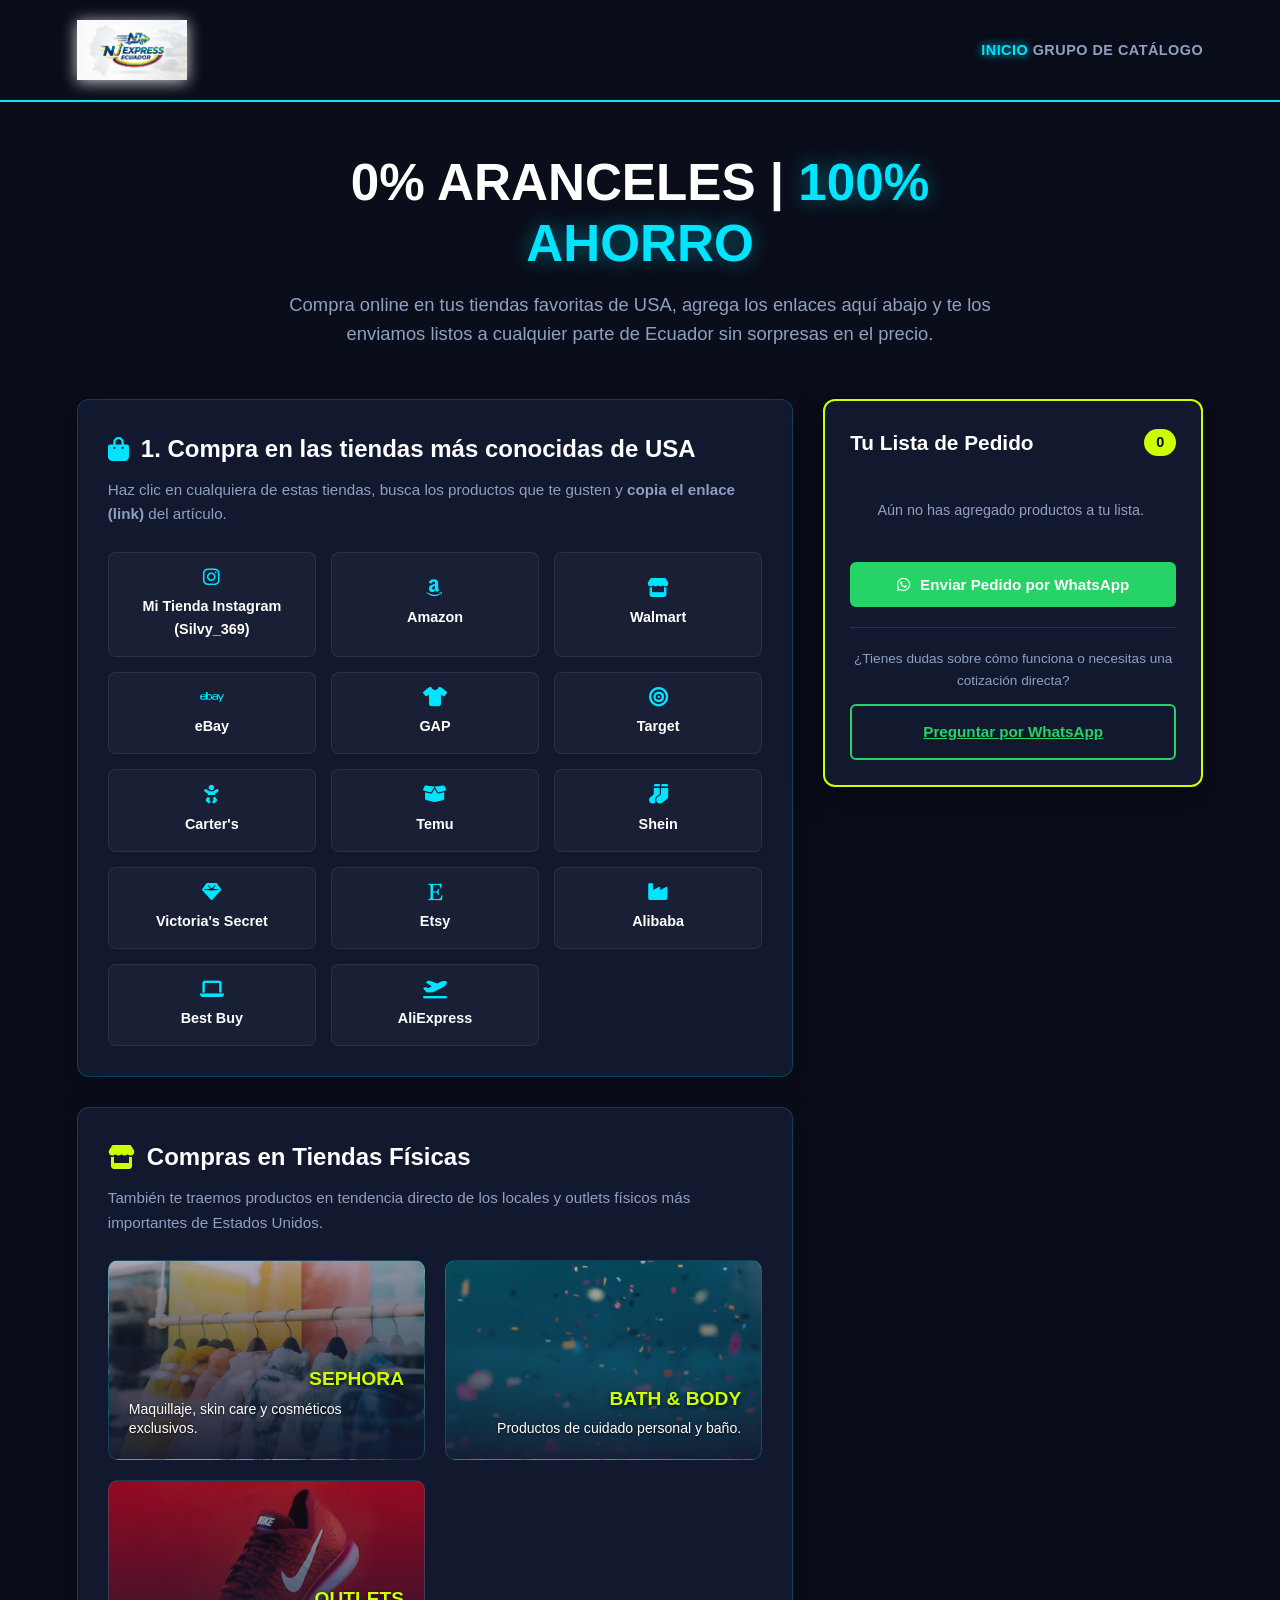
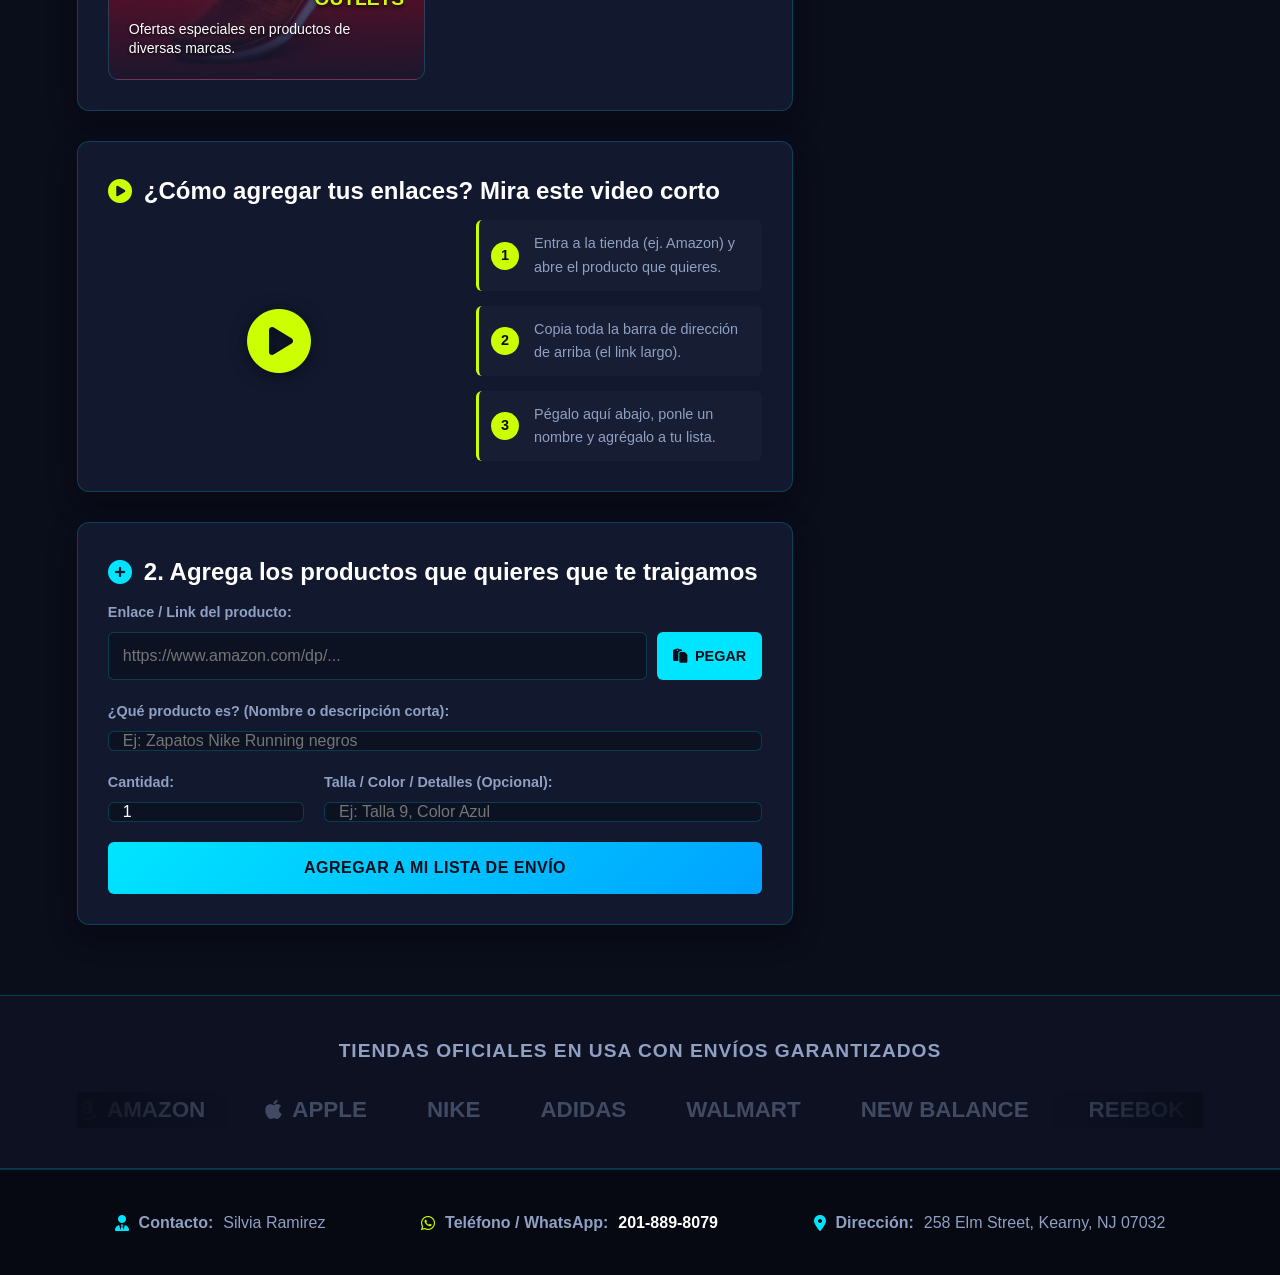
==== commit 2cb64d0b: "prueva" ====
--- a/pruevas.html
+++ b/pruevas.html
@@ -4,7 +4,10 @@
     <meta charset="UTF-8">
     <meta name="viewport" content="width=device-width, initial-scale=1.0">
     <title>NJ Express Ecuador | Tus compras en USA fácil</title>
-    <link rel="apple-touch-icon" href="/apple-touch-icon.png">
+    <link rel="icon" href="images/favicon.png" type="image/png">
+    <link rel="apple-touch-icon" sizes="180x180" href="/apple-touch-icon.png">
+    <link rel="icon" type="image/png" sizes="32x32" href="/favicon-32x32.png">
+    <link rel="icon" type="image/png" sizes="16x16" href="/favicon-16x16.png">
     <link rel="manifest" href="manifest.json">
 
     <link rel="stylesheet" href="https://cdnjs.cloudflare.com/ajax/libs/font-awesome/6.4.0/css/all.min.css" integrity="sha512-iecdLmaskl7CVkqkXNQ/ZH/XLlvWZOJyj7Yy7tcenmpD1ypASozpmT/E0iPtmFIB46ZmdtAc9eNBvH0H/ZpiBw==" crossorigin="anonymous" referrerpolicy="no-referrer" />
@@ -39,7 +42,7 @@
                 <p class="section-desc">Haz clic en cualquiera de estas tiendas, busca los productos que te gusten y <strong>copia el enlace (link)</strong> del artículo.</p>
                 
                 <div class="grid-tiendas">
-                    <a href="https://www.instagram.com/silvy_369?utm_source=qr" target="_blank" class="tienda-card" rel="noopener noreferrer">
+                    <a href="https://www.instagram.com/nj_express_ecuador?igsh=c28wOHhubnBuaGow" target="_blank" class="tienda-card" rel="noopener noreferrer">
                         <i class="fab fa-instagram"></i> Mi Tienda Instagram (Silvy_369)</a>
                     <a href="https://www.amazon.com" target="_blank" class="tienda-card" rel="noopener noreferrer"><i class="fab fa-amazon"></i> Amazon</a>
                     <a href="https://www.walmart.com" target="_blank" class="tienda-card" rel="noopener noreferrer"><i class="fas fa-store"></i> Walmart</a>
@@ -65,7 +68,7 @@
                     
                     <div class="fisica-card bg-sephora">                      <h3>SEPHORA</h3>
                             <p>Maquillaje, skin care y cosméticos exclusivos.</p></div>
-                            
+
                     <div class="fisica-card bg-bath">                      <h3>BATH & BODY</h3>
                             <p>Productos de cuidado personal y baño.</p></div>
                     <div class="fisica-card bg-outlets">                      <h3>OUTLETS</h3>
@@ -187,6 +190,6 @@
         </div>
     </footer>
 
-    <script src="pruevas.js"></script>
+    <script src="pruevas.js" defer></script>
 </body>
 </html>
--- a/pruevas.css
+++ b/pruevas.css
@@ -51,11 +51,14 @@
     width: auto;         /* Mantiene la proporción original de tu logo */
     object-fit: contain;
     display: block;
+    filter: drop-shadow(0px 2px 8px rgba(255, 255, 255, 0.8)); 
+    transition: transform 0.3s ease;
 }
 
 /* Opcional: un pequeño efecto visual al pasar el mouse por encima */
 .logo-img:hover {
-    opacity: 0.9;
+
+    transform: scale(1.35);
 }
 
 .nav-menu a {
@@ -205,9 +208,9 @@
     transform: translateZ(0); /*Forzar aceleracion de hardware para evitar lag al hacer scroll */
 }
 
-.bg-sephora { background-image: linear-gradient(to bottom, rgba(18,24,46,0.3), rgba(18,24,46,0.95)), url('https://images.unsplash.com/photo-1601924994987-69e26d50dc26?w=400&auto=format&fit=crop&q=50'); }
-.bg-bath { background-image: linear-gradient(to bottom, rgba(18,24,46,0.3), rgba(18,24,46,0.95)), url('https://images.unsplash.com/photo-1513151233558-d860c5398176?w=400&auto=format&fit=crop&q=50'); }
-.bg-outlets { background-image: linear-gradient(to bottom, rgba(18,24,46,0.3), rgba(18,24,46,0.95)), url('https://images.unsplash.com/photo-1542291026-7eec264c27ff?w=400&auto=format&fit=crop&q=50'); }
+.bg-sephora { background-image: linear-gradient(to bottom, rgba(18,24,46,0.3), rgba(18,24,46,0.95)), url('images/sephora.avif'); }
+.bg-bath { background-image: linear-gradient(to bottom, rgba(18,24,46,0.3), rgba(18,24,46,0.95)), url('images/bath&body.avif'); }
+.bg-outlets { background-image: linear-gradient(to bottom, rgba(18,24,46,0.3), rgba(18,24,46,0.95)), url('images/outlet.avif'); }
 
 .fisica-card:hover {
     transform: scale(1.02);
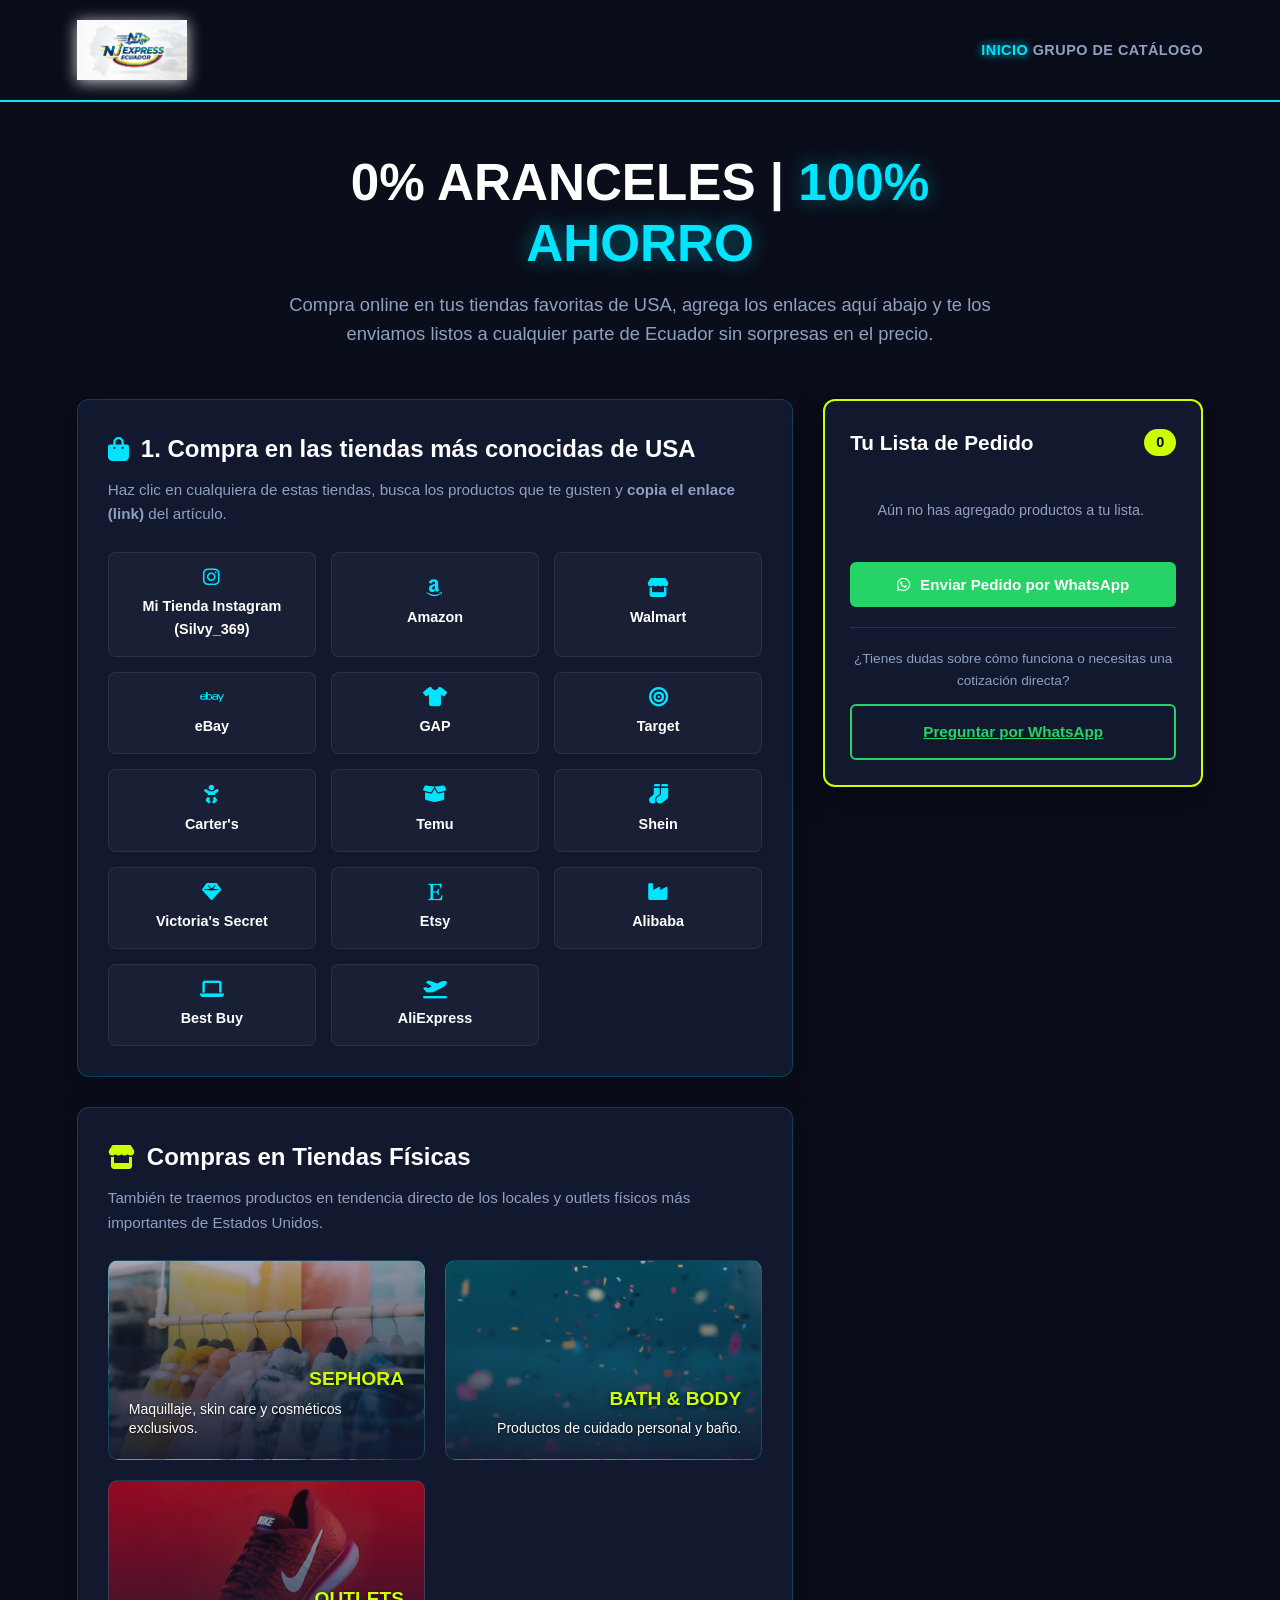
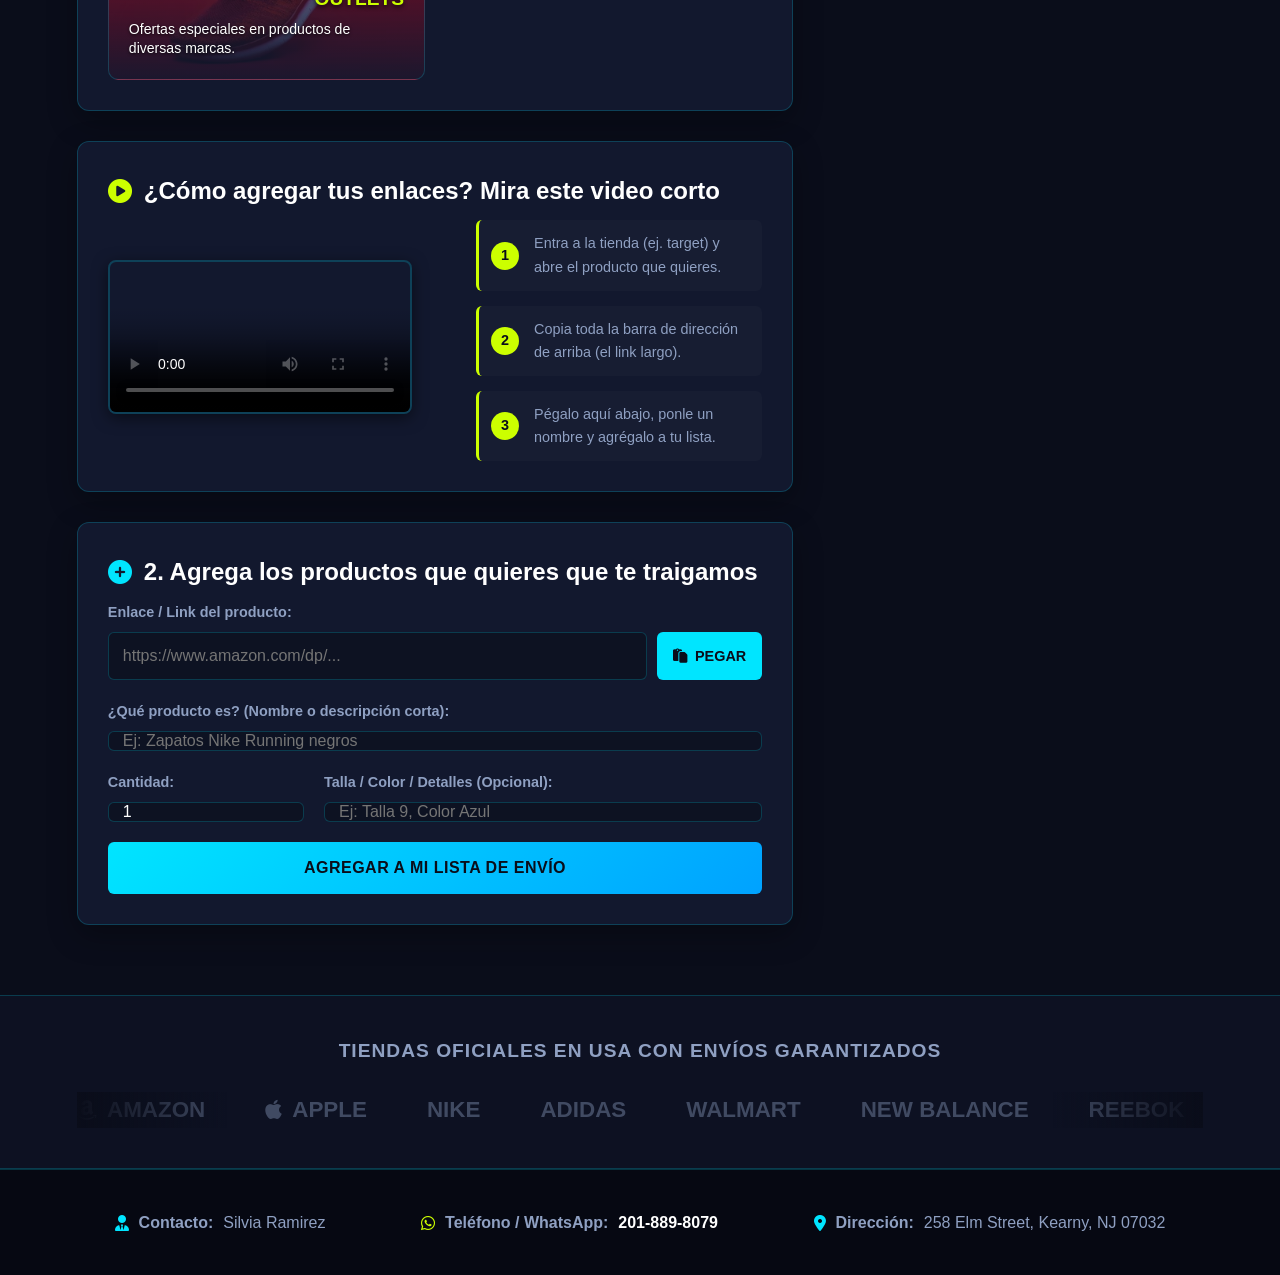
==== commit ea055343: "index" ====
--- a/pruevas.html
+++ b/pruevas.html
@@ -79,15 +79,16 @@
             <section class="card-section seccion-tutorial">
                 <h2><i class="fas fa-play-circle icon-yellow"></i> ¿Cómo agregar tus enlaces? Mira este video corto</h2>
                 <div class="grid-tutorial">
-                    <div class="contenedor-video">
-                     <div id="wrapper-video" style="position: relative; aspect-ratio: 16/9; background: url('https://images.unsplash.com/photo-1523474253046-8cd2748b5fd2?w=500&auto=format&fit=crop&q=60') center/cover; border-radius: 8px; cursor: pointer; display: flex; align-items: center; justify-content: center;" onclick="activarVideo()">
-                    <i class="fas fa-play-circle" style="font-size: 4rem; color: var(--secondary-neon); filter: drop-shadow(0 2px 8px rgba(0,0,0,0.5));"></i>
-                    </div>
-                </div>
+<div class="contenedor-video">
+    <video controls poster="https://images.unsplash.com/photo-1523474253046-8cd2748b5fd2?w=500&auto=format&fit=crop&q=60">
+        <source src="images/tutorial.mp4" type="video/mp4">
+        Tu navegador no soporta la reproducción de este video.
+    </video>
+</div>
                     <div class="pasos-guia">
                         <div class="paso">
                             <span class="numero">1</span>
-                            <p>Entra a la tienda (ej. Amazon) y abre el producto que quieres.</p>
+                            <p>Entra a la tienda (ej. target) y abre el producto que quieres.</p>
                         </div>
                         <div class="paso">
                             <span class="numero">2</span>
